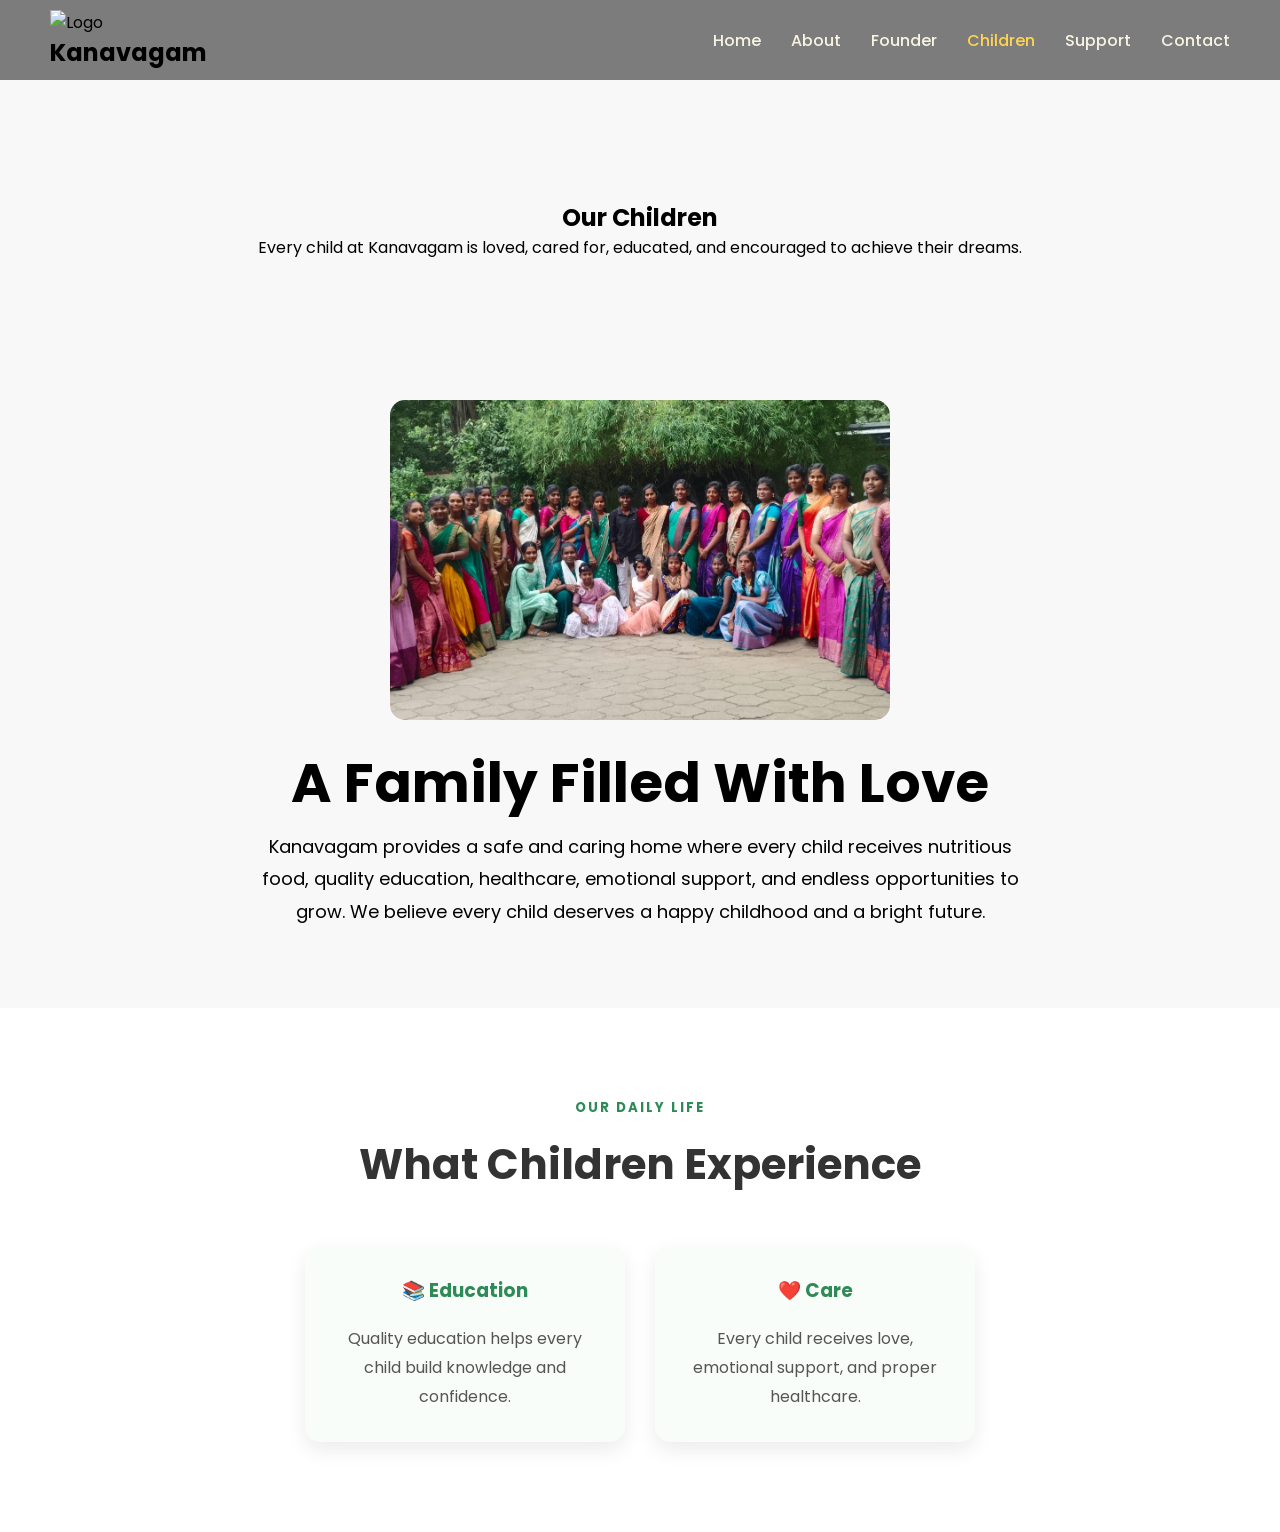
==== children.html @ 8966655c "Add files via upload" ====
<!DOCTYPE html>
<html lang="en">
<head>
    <meta charset="UTF-8">
    <meta name="viewport" content="width=device-width, initial-scale=1.0">
    <title>Children | Kanavagam Children's Home</title>
    <link rel="stylesheet" href="css/style.css">
</head>
<body>

<header class="navbar">

    <div class="logo">
        <img src="images/Kanavagam-logo.png" alt="Logo">
        <h2>Kanavagam</h2>
    </div>

    <ul class="nav-links">
        <li><a href="index.html">Home</a></li>
        <li><a href="about.html">About</a></li>
        <li><a href="founder.html">Founder</a></li>
        <li><a href="children.html" class="active">Children</a></li>
        <li><a href="support.html">Support</a></li>
        <li><a href="contact.html">Contact</a></li>
    </ul>

</header>

<section class="about-banner">

    <div class="about-banner-content">

        <h1>Our Children</h1>

        <p>
            Every child at Kanavagam is loved, cared for, educated, and encouraged to achieve their dreams.
        </p>

    </div>

</section>

<section class="about-content">

    <div class="about-image">

        <img src="images/gallery1.jpg" alt="Children">

    </div>

    <div class="about-text">

        <h2>A Family Filled With Love</h2>

        <p>
            Kanavagam provides a safe and caring home where every child receives nutritious food, quality education, healthcare, emotional support, and endless opportunities to grow. We believe every child deserves a happy childhood and a bright future.
        </p>

    </div>

</section>

<section class="mission-section">

    <h5>OUR DAILY LIFE</h5>

    <h2>What Children Experience</h2>

    <div class="mission-container">

        <div class="mission-card">
            <h3>📚 Education</h3>
            <p>Quality education helps every child build knowledge and confidence.</p>
        </div>

        <div class="mission-card">
            <h3>❤️ Care</h3>
            <p>Every child receives love, emotional support, and proper healthcare.</p>
---- css/style.css ----
/* Google Font */
@import url('https://fonts.googleapis.com/css2?family=Poppins:wght@300;400;500;600;700&display=swap');

/* Reset */
*{
    margin:0;
    padding:0;
    box-sizing:border-box;
}

/* Body */
body{
    font-family:'Poppins',sans-serif;
    background-color:#f8f8f8;
    padding-top:90px;
}

/* Navbar */
.navbar{
    position:fixed;
    top:0;
    left:0;
    width:100%;
    height:80px;
    display:flex;
    justify-content:space-between;
    align-items:center;
    padding:8px 50px;
    background:rgba(0,0,0,0.5);
    backdrop-filter:blur(5px);
    z-index:1000;
}
.nav-links{
    display:flex;
    list-style:none;
    gap:30px;
    margin:0;
    padding:0;
    align-items:center;
}

.nav-links li{
    list-style:none;
}

.nav-links li a{
    text-decoration:none;
    color:#F8F4E3;
    font-size:16px;
    font-weight:500;
    transition:0.3s;
}

.nav-links li a:hover,
.nav-links li a.active{
    color:#FFD54F;
}
/* Hero Section */
.hero{
    height:100vh;
    background:linear-gradient(rgba(0,0,0,0.5),rgba(0,0,0,0.5)),url("../images/gallery2.jpg");
    background-size:cover;
    background-position:center;
    display:flex;
    justify-content:center;
    align-items:center;
    text-align:center;
    padding: 20px 0;
}

.hero-content{
    max-width:800px;
    color:#fff;
}
.hero-content h4{
    font-family:'Cinzel',serif;
    color:#FFD54F;
    font-size:30px;
    font-weight:700;
    letter-spacing:3px;
    text-transform:uppercase;
    margin-bottom:20px;
}
.hero-content{
    max-width:800px;
    color:#fff;
    padding-top:40px;
}

.hero-content h1{
    font-size:60px;
    line-height:1.2;
    margin-bottom:20px;
}

.hero-content p{
    font-size:18px;
    line-height:1.8;
    margin-bottom:35px;
}

.hero-buttons{
    display:flex;
    justify-content:center;
    gap:20px;
}

.btn{
    text-decoration:none;
    padding:14px 32px;
    border-radius:5px;
    font-weight:600;
    transition:0.3s;
}

.btn-primary{
    background:#2E8B57;
    color:white;
}

.btn-primary:hover{
    background:#236B43;
}

.btn-secondary{
    background:white;
    color:#2E8B57;
}

.btn-secondary:hover{
    background:#f1f1f1;
}
/* Logo */
.kanavagam-logo{
    display:flex;
    align-items:center;
    gap:15px;
}

.kanavagam-logo img{
    width:70px;
    height:70px;
}

.kanavagam-logo h2{
    color:#FFD54F;
    font-size:28px;
    font-weight:700;
    margin:0;
}
/* About Preview Section */
.about-preview{
    background:#FFF8F0;
    padding:90px 80px;
}

.about-container{
    display:flex;
    justify-content:space-between;
    align-items:center;
    gap:60px;
}
.about-text{
    text-align:center;
}
.about-image{
    display:flex;
    justify-content:center;
    margin-bottom:30px;
}
.about-image img{
    width:500px;
    height:320px;
    object-fit:cover;
    object-position:center;
    border-radius:15px;
}
.about-content{
    max-width:800px;
    margin:80px auto;
    text-align:center;
    padding:0 20px;
}
.about-content h5{
    color:#2E8B57;
    font-size:18px;
    letter-spacing:2px;
    margin-bottom:15px;
}
.about-content h2{
    font-size: 55px;
    line-height: 1.2;
    margin: 15px 0;
}

.about-content p{
    font-size:18px;
    line-height:1.8;
    margin-bottom:30px;
}

.about-btn{
    display:inline-block;
    text-decoration:none;
    background:#2E8B57;
    color:#fff;
    padding:14px 30px;
    border-radius:8px;
    font-weight:600;
    transition:0.3s;
}

.about-btn:hover{
    background:#236B43;
}
.about-banner{
    padding:110px 20px 60px;
    text-align:center;
}
/* Founder Preview Section */
.founder-preview{
    padding:90px 80px;
}
.founder-container{
    display:flex;
    align-items:center;
    justify-content:space-between;
    gap:60px;
}
.founder-content{
    flex:1;
    text-align:center;
}
.founder-content h2{
    font-size:42px;
    color:#2E8B57;
    margin-bottom:20px;
}

.founder-content p{
    font-size:18px;
    line-height:1.8;
    color:#555;
    margin-bottom:20px;
}




.founder-btn:hover{
    background:#B8860B;
}

.founder-image{
    flex:1;
    text-align:center;
}
.founder-image img{
    width:420px;
    max-width:100%;
    border-radius:20px;
    box-shadow:0 10px 30px rgba(0,0,0,0.15);
}
.founder-quote{
    text-align:center;
    font-size:24px;
    font-weight:600;
    color:#2E8B57;
    font-style:italic;
    margin:50px auto;
    max-width:800px;
    line-height:1.6;
}
/* Children Preview Section */
.children-preview{
    padding: 90px 80px;
    background:#F7FBF8;
}
.children-image img{
    width:650px;
    height:350px;
    object-fit:cover;
    object-position:center;
    border-radius:15px;
    display:block;
    margin:auto;
}
.section-title{
    text-align:center;
    max-width:800px;
    margin:0 auto 60px;
}

.section-title h5{
    color:#2E8B57;
    font-size:18px;
    letter-spacing:2px;
    margin-bottom:15px;
}

.section-title h2{
    font-size:42px;
    color:#333;
    margin-bottom:20px;
}

.section-title p{
    font-size:18px;
    color:#555;
    line-height:1.8;
}

.children-gallery{
    display:flex;
    gap:30px;
    justify-content:center;
}

.gallery-card{
    background:#fff;
    border-radius:15px;
    overflow:hidden;
    box-shadow:0 8px 20px rgba(0,0,0,0.1);
    transition:0.3s;
}

.gallery-card:hover{
    transform:translateY(-8px);
}

.gallery-card img{
    width:100%;
    height:260px;
    object-fit:cover;
}

.gallery-card h3{
    padding:20px 20px 10px;
    color:#333;
}

.gallery-card p{
    padding:0 20px 25px;
    color:#666;
    line-height:1.7;
}

.children-btn{
    text-align:center;
    margin-top:50px;
}

.children-btn a{
    text-decoration:none;
    background:#2E8B57;
    color:white;
    padding:15px 35px;
    border-radius:8px;
    font-weight:600;
    transition:0.3s;
}

.children-btn a:hover{
    background:#236B43;
}
/* Support Section */
.support-section{
    background:#2E8B57;
    padding:120px 100px 20px;
    text-align:center;
}

.support-container{
    max-width:850px;
    margin:auto;
}

.support-container h5{
    color:#FFD54F;
    font-size:18px;
    letter-spacing:3px;
    margin-bottom:15px;
}

.support-container h2{
    color:#ffffff;
    font-size:45px;
    margin-bottom:25px;
}

.support-container p{
    color:#F5F5F5;
    font-size:18px;
    line-height:1.9;
    margin-bottom:40px;
}

.support-btn{
    display:inline-block;
    text-decoration:none;
    background:#FFD54F;
    color:#2E8B57;
    padding:16px 35px;
    border-radius:8px;
    font-weight:600;
    transition:0.3s;
}

.support-btn:hover{
    background:#ffffff;
}
/* Footer */

.footer{
    background:#1D3B2A;
    color:white;
    padding:70px 80px 20px;
}

.footer-container{
    display:flex;
    justify-content:space-between;
    gap:60px;
    flex-wrap:wrap;
}

.footer-about,
.footer-links,
.footer-contact{
    flex:1;
}

.footer-about img{
    width:70px;
    margin-bottom:15px;
}

.footer-about h3,
.footer-links h3,
.footer-contact h3{
    margin-bottom:20px;
    color:#FFD54F;
}

.footer-about p,
.footer-contact p{
    line-height:1.8;
    color:#ddd;
}

.footer-links a{
    display:block;
    text-decoration:none;
    color:#ddd;
    margin-bottom:12px;
    transition:0.3s;
}

.footer-links a:hover{
    color:#FFD54F;
}

.footer hr{
    margin:40px 0 20px;
    border:1px solid rgba(255,255,255,0.15);
}

.copyright{
    text-align:center;
    color:#ccc;
}
/* Achievement Section */

.achievement-section{
    padding:90px 80px;
    background:#F8FDF9;
}

.achievement-heading{
    text-align:center;
    margin-bottom:60px;
}

.achievement-heading h5{
    color:#2E8B57;
    letter-spacing:2px;
    font-size:18px;
}

.achievement-heading h2{
    font-size:42px;
    color:#333;
    margin-top:15px;
}

.achievement-cards{
    display:grid;
    grid-template-columns:repeat(2,1fr);
    gap:30px;
}

.achievement-card{
    background:#fff;
    padding:35px;
    border-radius:15px;
    box-shadow:0 8px 20px rgba(0,0,0,0.08);
    transition:.3s;
}

.achievement-card:hover{
    transform:translateY(-8px);
}

.achievement-card h3{
    color:#2E8B57;
    margin-bottom:15px;
}

.achievement-card p{
    color:#555;
    line-height:1.8;
}
/* Mission Section */

.mission-section{
    padding:90px 80px;
    background:#ffffff;
    text-align:center;
}

.mission-section h5{
    color:#2E8B57;
    letter-spacing:2px;
    margin-bottom:15px;
}

.mission-section h2{
    font-size:42px;
    color:#333;
    margin-bottom:50px;
}

.mission-container{
    display:flex;
    justify-content:center;
    gap:30px;
    flex-wrap:wrap;
}

.mission-card{
    width:320px;
    background:#F8FDF9;
    padding:30px;
    border-radius:15px;
    box-shadow:0 8px 20px rgba(0,0,0,0.08);
    transition:.3s;
}

.mission-card:hover{
    transform:translateY(-8px);
}

.mission-card h3{
    color:#2E8B57;
    margin-bottom:20px;
}

.mission-card p{
    color:#555;
    line-height:1.8;
}
/* Contact */

.contact-section{
    padding: 160px 80px;
    text-align:center;
    background:#f8f8f8;
}

.contact-container{
    display:flex;
    justify-content:center;
    gap:30px;
    flex-wrap:wrap;
    margin-top:40px;
}

.contact-card{
    width:280px;
    background:#fff;
    padding:30px;
    border-radius:10px;
    box-shadow:0 5px 15px rgba(0,0,0,0.1);
}

.contact-form{
    padding:80px;
    text-align:center;
}

.contact-form form{
    max-width:600px;
    margin:auto;
}

.contact-form input,
.contact-form textarea{
    width:100%;
    padding:15px;
    margin:15px 0;
    border:1px solid #ccc;
    border-radius:8px;
    font-size:16px;
}

.contact-form button{
    background:#2E8B57;
    color:#fff;
    border:none;
    padding:15px 35px;
    border-radius:8px;
    cursor:pointer;
    font-size:16px;
}

.contact-form button:hover{
    background:#246b45;
}
/* Vision Section */

.vision-section{
    padding:70px 10%;
    background:#f8f9fa;
}

.vision-container{
    max-width:900px;
    margin:auto;
    text-align:center;
}

.vision-container h2{
    font-size:38px;
    color:#2E8B57;
    margin-bottom:20px;
}

.vision-container p{
    font-size:18px;
    line-height:1.8;
    color:#555;
}
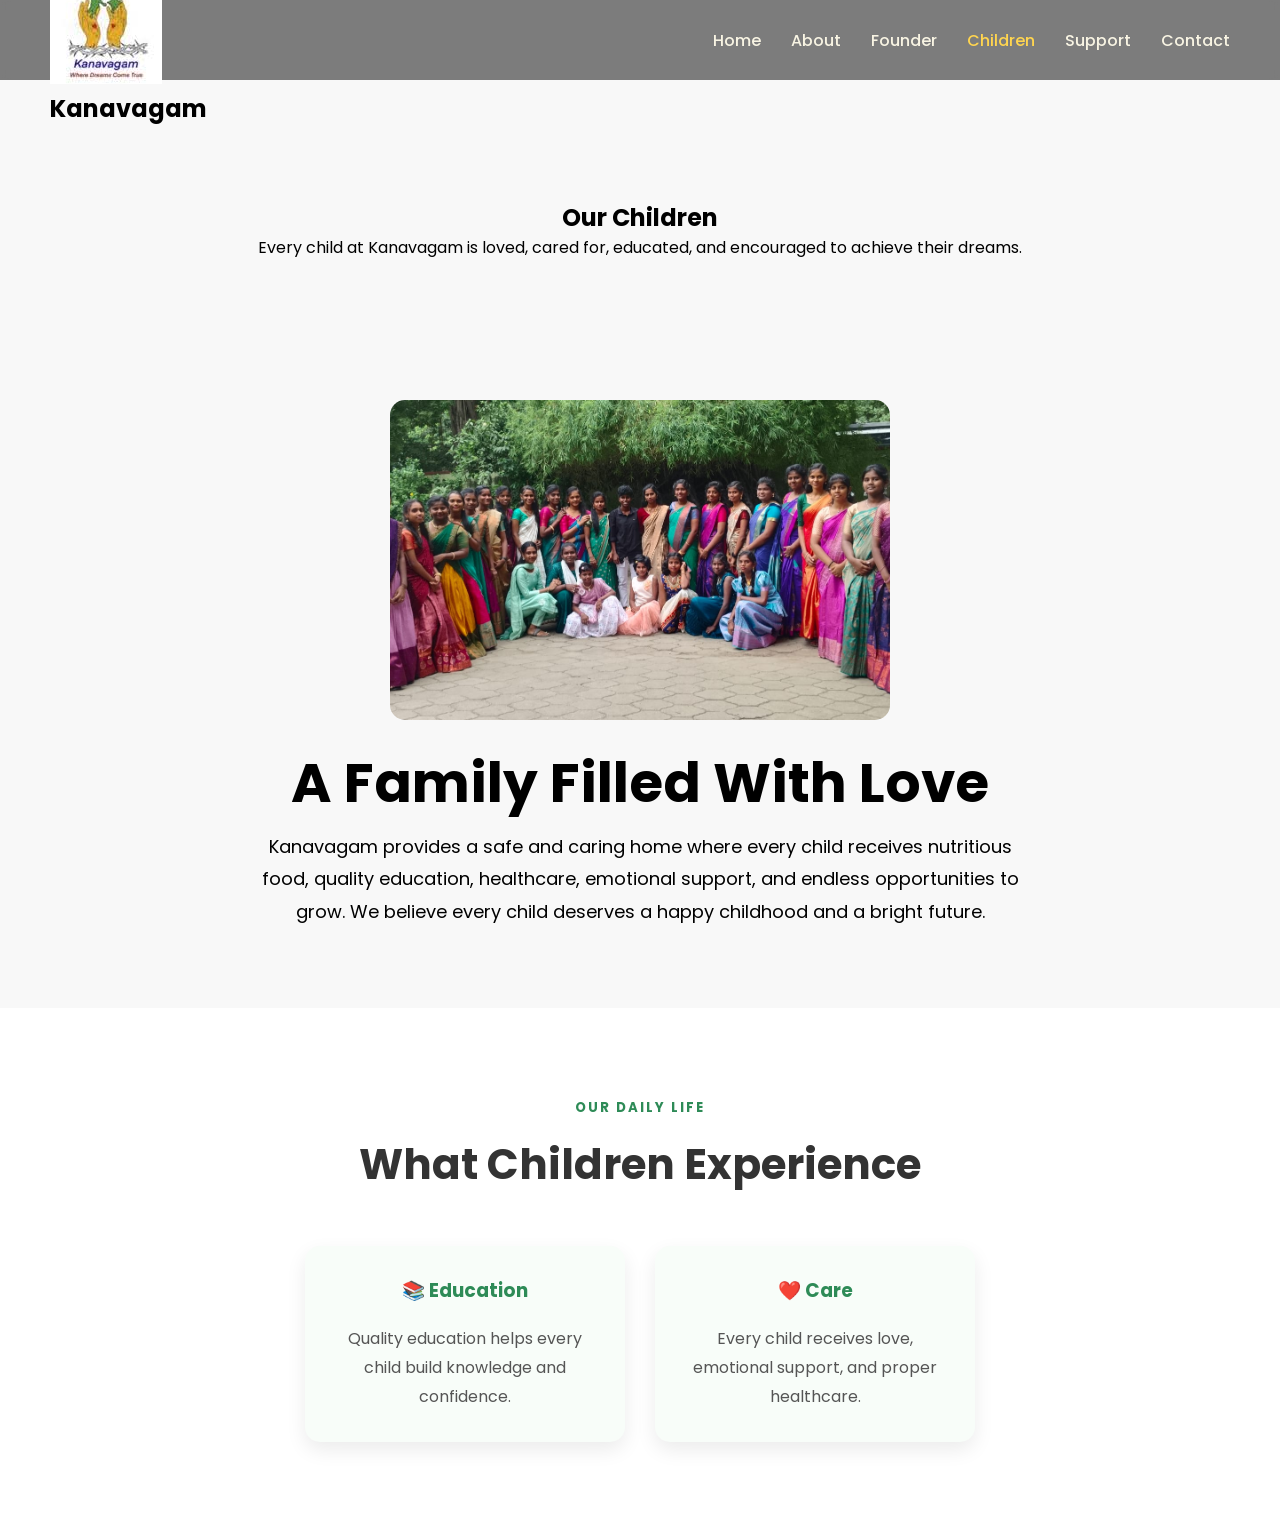
==== commit 2e21a149: "Fix HTML structure and correct logo image source" ====
--- a/children.html
+++ b/children.html
@@ -11,7 +11,7 @@
 <header class="navbar">
 
     <div class="logo">
-        <img src="images/Kanavagam-logo.png" alt="Logo">
+        <img src="images/kanavagam-logo.png" alt="Logo">
         <h2>Kanavagam</h2>
     </div>
 
@@ -76,4 +76,4 @@
         <div class="mission-card">
             <h3>❤️ Care</h3>
             <p>Every child receives love, emotional support, and proper healthcare.</p>
-       +       
--- a/css/style.css
+++ b/css/style.css
@@ -17,44 +17,64 @@
 
 /* Navbar */
 .navbar{
-    position:fixed;
-    top:0;
-    left:0;
-    width:100%;
-    height:80px;
-    display:flex;
-    justify-content:space-between;
-    align-items:center;
-    padding:8px 50px;
-    background:rgba(0,0,0,0.5);
-    backdrop-filter:blur(5px);
-    z-index:1000;
-}
+    position: fixed;
+    top: 0;
+    left: 0;
+    width: 100%;
+    height: 80px;
+    display: flex;
+    justify-content: space-between;
+    align-items: center;
+    padding: 8px 50px;
+    background: rgba(0,0,0,0.5);
+    backdrop-filter: blur(5px);
+    z-index: 1000;
+}
+
+.kanavagam-logo{
+    display: flex;
+    align-items: center;
+    gap: 15px;
+}
+
+.kanavagam-logo img{
+    width: 70px;
+    height: 70px;
+}
+
+.kanavagam-logo h2{
+    color: #FFD54F;
+    font-size: 28px;
+    font-weight: 700;
+    margin: 0;
+}
+
 .nav-links{
-    display:flex;
-    list-style:none;
-    gap:30px;
-    margin:0;
-    padding:0;
-    align-items:center;
+    display: flex;
+    list-style: none;
+    gap: 30px;
+    margin: 0;
+    padding: 0;
+    align-items: center;
 }
 
 .nav-links li{
-    list-style:none;
+    list-style: none;
 }
 
 .nav-links li a{
-    text-decoration:none;
-    color:#F8F4E3;
-    font-size:16px;
-    font-weight:500;
-    transition:0.3s;
+    text-decoration: none;
+    color: #F8F4E3;
+    font-size: 16px;
+    font-weight: 500;
+    transition: 0.3s;
 }
 
 .nav-links li a:hover,
 .nav-links li a.active{
-    color:#FFD54F;
-}
+    color: #FFD54F;
+}
+
 /* Hero Section */
 .hero{
     height:100vh;
@@ -649,4 +669,4 @@
     font-size:18px;
     line-height:1.8;
     color:#555;
-}+}
